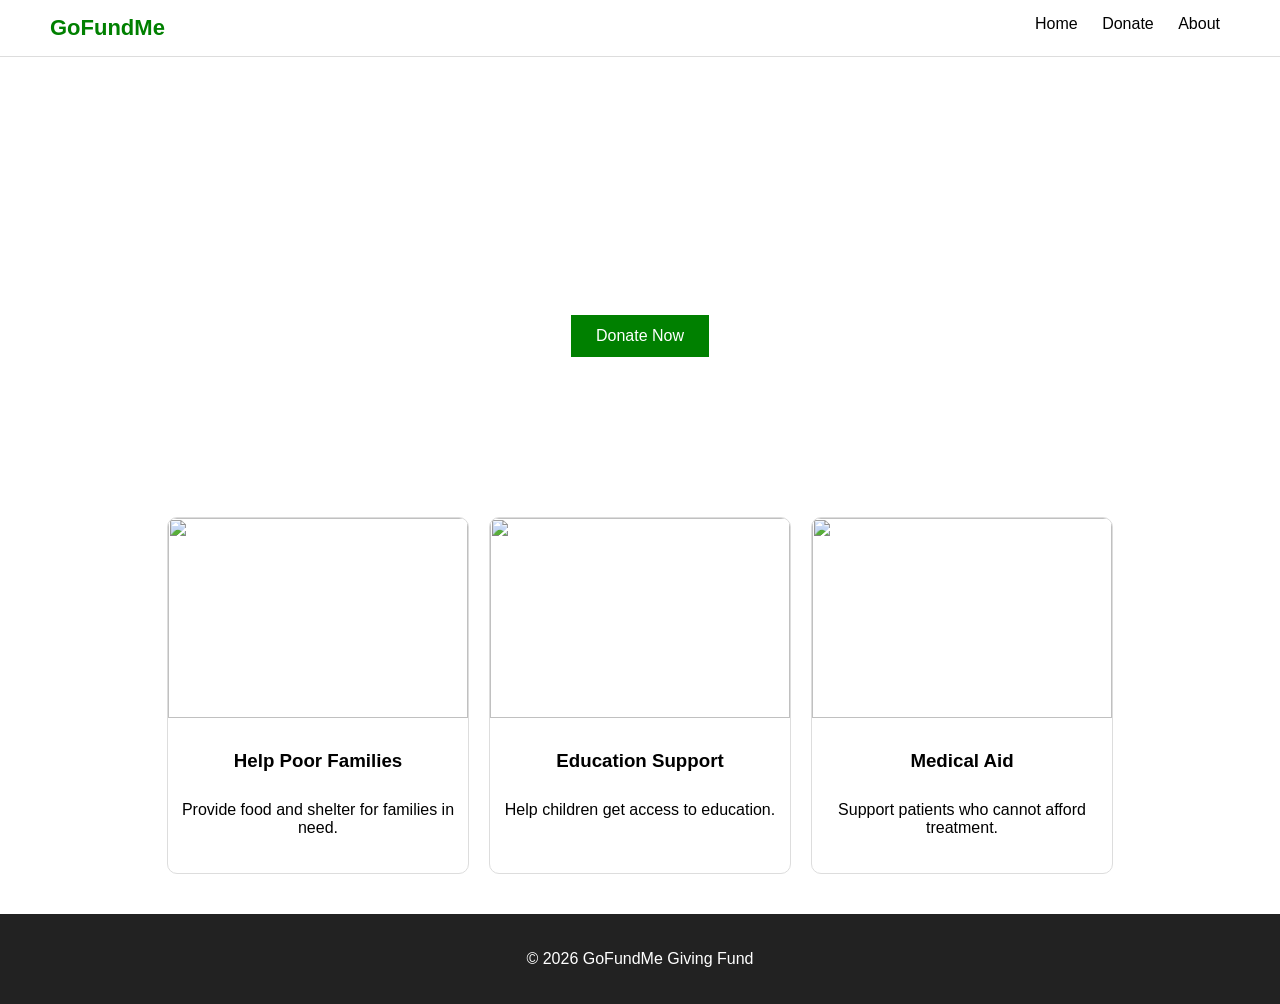
==== giving.html @ 90fb64a7 "Add files via upload" ====
<!DOCTYPE html>
<html lang="en">

<head>
    <meta charset="UTF-8">
    <meta name="viewport" content="width=device-width, initial-scale=1.0">
    <title>Giving Fund - GoFundMe Style</title>

    <style>
        body {
            margin: 0;
            font-family: Arial, sans-serif;
        }

        .navbar {
            display: flex;
            justify-content: space-between;
            padding: 15px 50px;
            background: white;
            border-bottom: 1px solid #ddd;
        }

        .logo {
            font-size: 22px;
            font-weight: bold;
            color: green;
        }

        .nav-links a {
            margin: 0 10px;
            text-decoration: none;
            color: black;
        }

        .hero {
            background: url("volunteer.png") no-repeat center/cover;
            color: white;
            text-align: center;
            padding: 120px 20px;
        }

        .hero h1 {
            font-size: 40px;
        }

        .hero p {
            font-size: 18px;
        }

        .hero button {
            background: green;
            color: white;
            padding: 12px 25px;
            border: none;
            font-size: 16px;
            cursor: pointer;
        }

        .cards {
            display: flex;
            justify-content: center;
            gap: 20px;
            padding: 40px;
        }

        .card {
            width: 300px;
            border: 1px solid #ddd;
            border-radius: 10px;
            overflow: hidden;
            text-align: center;
        }

        .card img {
            width: 100%;
            height: 200px;
        }

        .card h3 {
            padding: 10px;
        }

        .card p {
            padding: 0 10px 20px;
        }

        /* Footer */
        .footer {
            background: #222;
            color: white;
            text-align: center;
            padding: 20px;
        }
    </style>

</head>

<body>

    <div class="navbar">
        <div class="logo">GoFundMe</div>
        <div class="nav-links">
            <a href="#">Home</a>
            <a href="#">Donate</a>
            <a href="#">About</a>
        </div>
    </div>

    <div class="hero">
        <h1>GoFundMe Giving Fund</h1>
        <p>Donate to trusted charities and make a real difference.</p>
        <button>Donate Now</button>
    </div>

    <div class="cards">

        <div class="card">
            <img src="for1.PNG">
            <h3>Help Poor Families</h3>
            <p>Provide food and shelter for families in need.</p>
        </div>

        <div class="card">
            <img src="for2.PNG">
            <h3>Education Support</h3>
            <p>Help children get access to education.</p>
        </div>

        <div class="card">
            <img src="for 3.PNG">
            <h3>Medical Aid</h3>
            <p>Support patients who cannot afford treatment.</p>
        </div>

    </div>

    <!-- Footer -->
    <div class="footer">
        <p>© 2026 GoFundMe Giving Fund</p>
    </div>

</body>

</html>
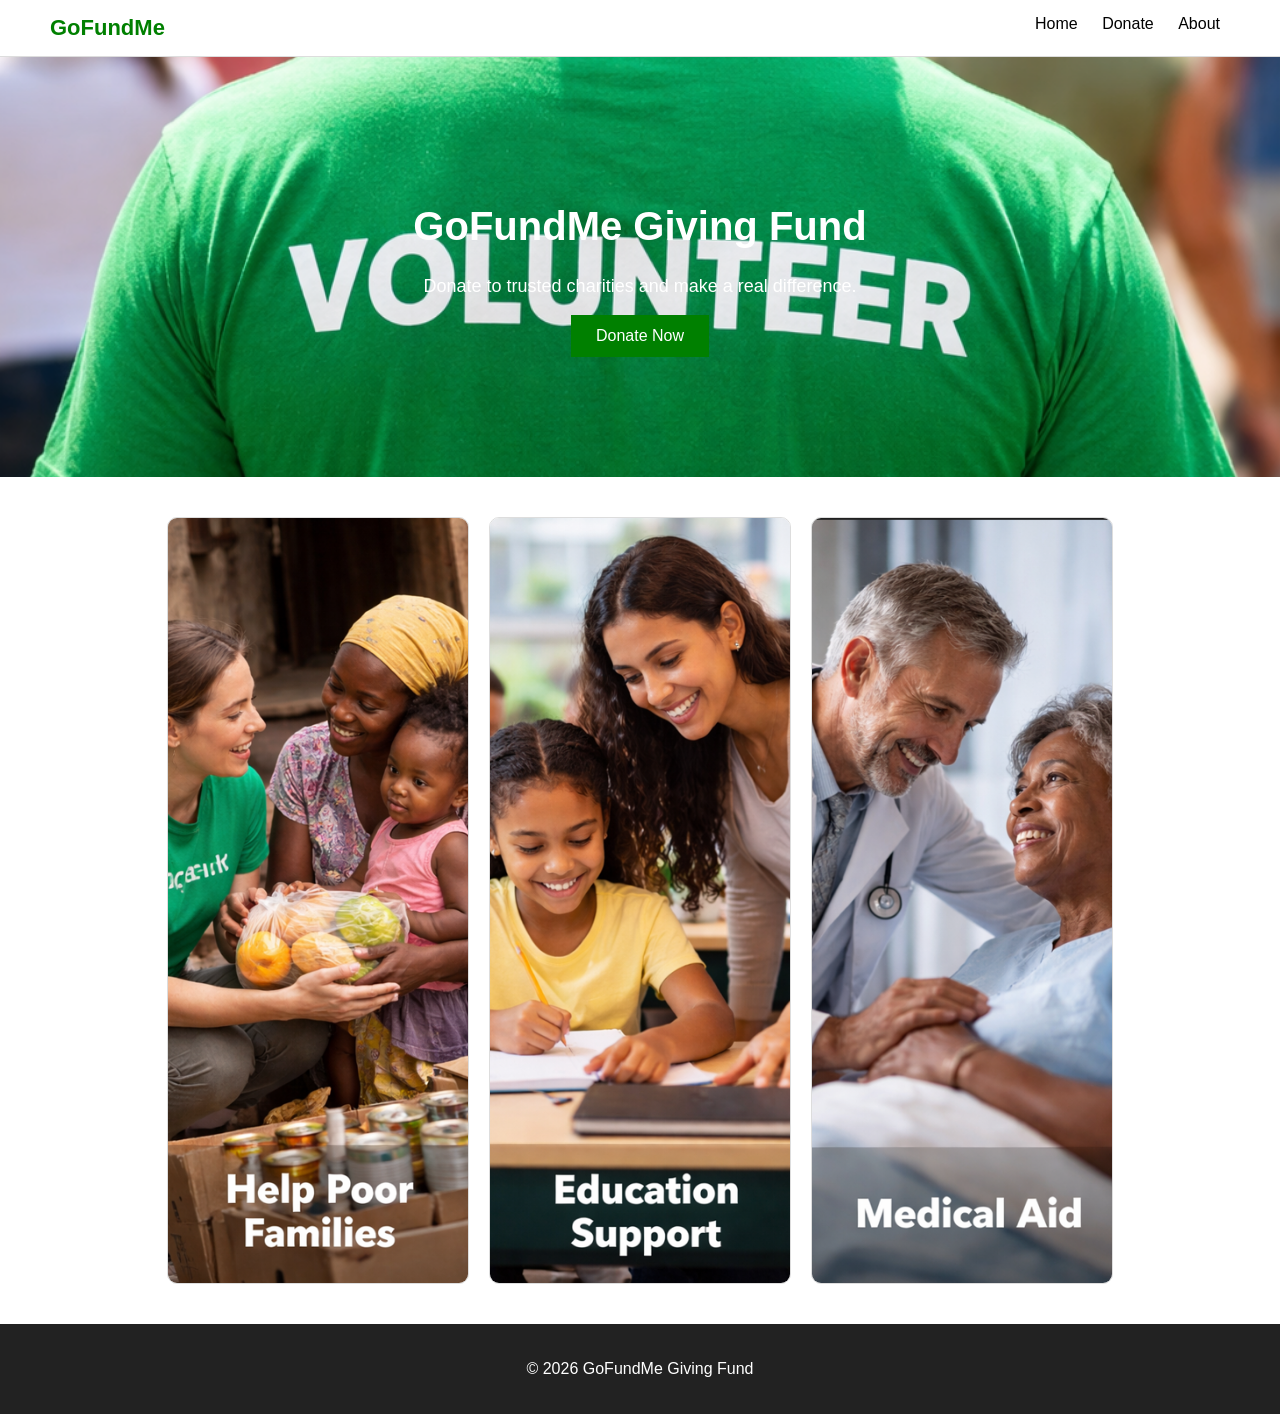
==== commit 126205f6: "Update giving.html" ====
--- a/giving.html
+++ b/giving.html
@@ -73,7 +73,8 @@
 
         .card img {
             width: 100%;
-            height: 200px;
+            height: 100%;
+            object-fit: cover;
         }
 
         .card h3 {
@@ -141,4 +142,4 @@
 
 </body>
 
-</html>+</html>
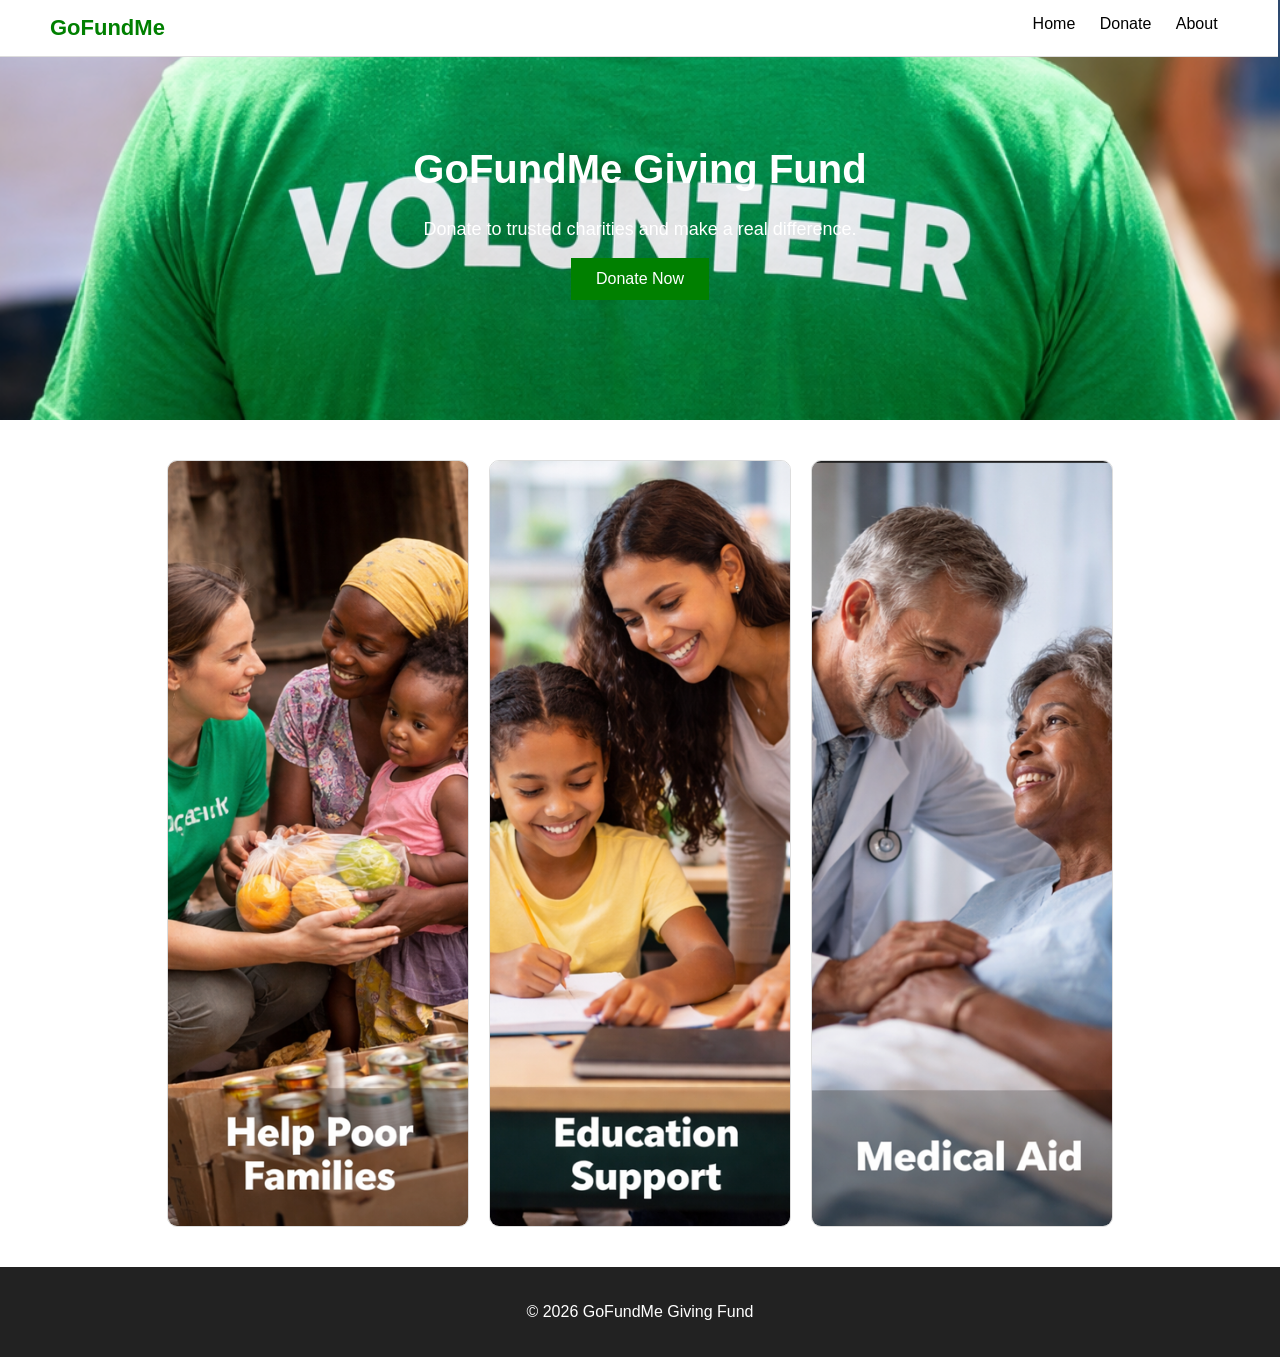
==== commit aaedd46f: "Fix header position and width in giving.html" ====
--- a/giving.html
+++ b/giving.html
@@ -18,6 +18,8 @@
             padding: 15px 50px;
             background: white;
             border-bottom: 1px solid #ddd;
+            position: fixed;
+            width: 92%;
         }
 
         .logo {
